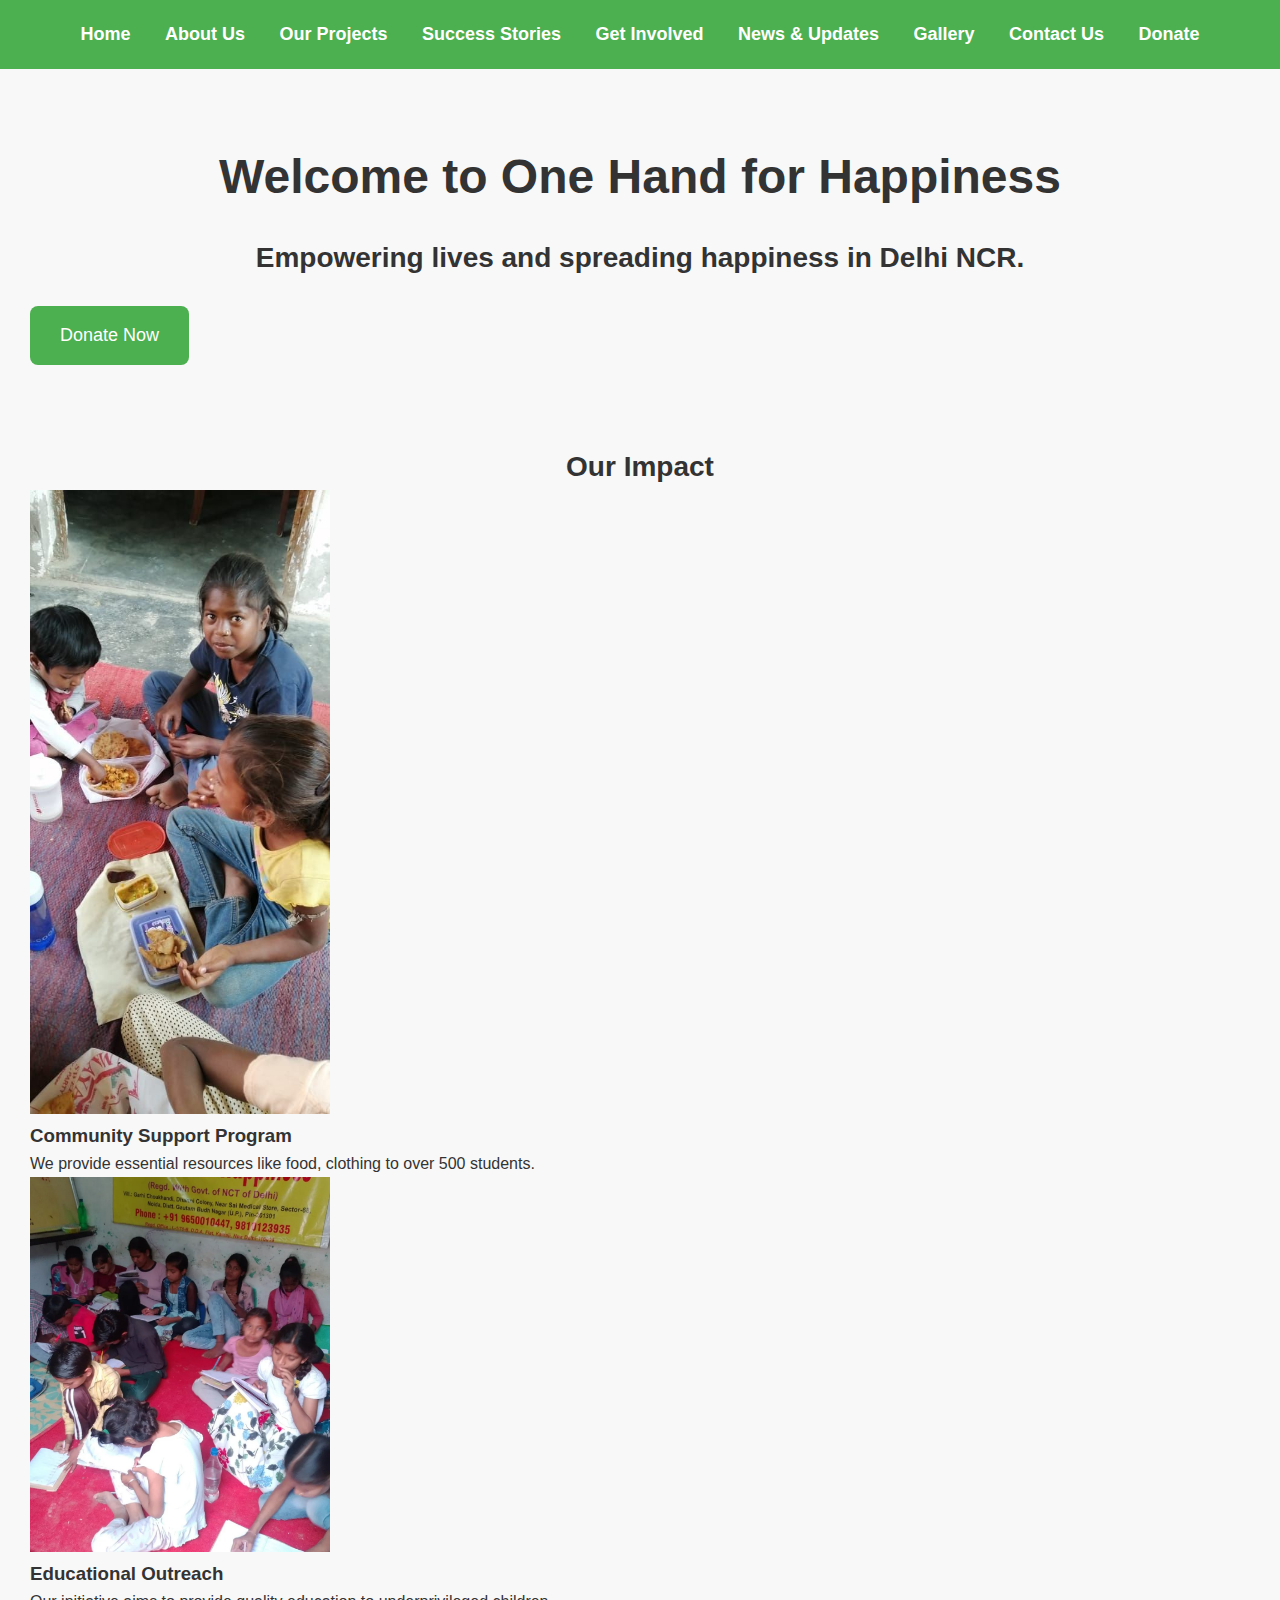
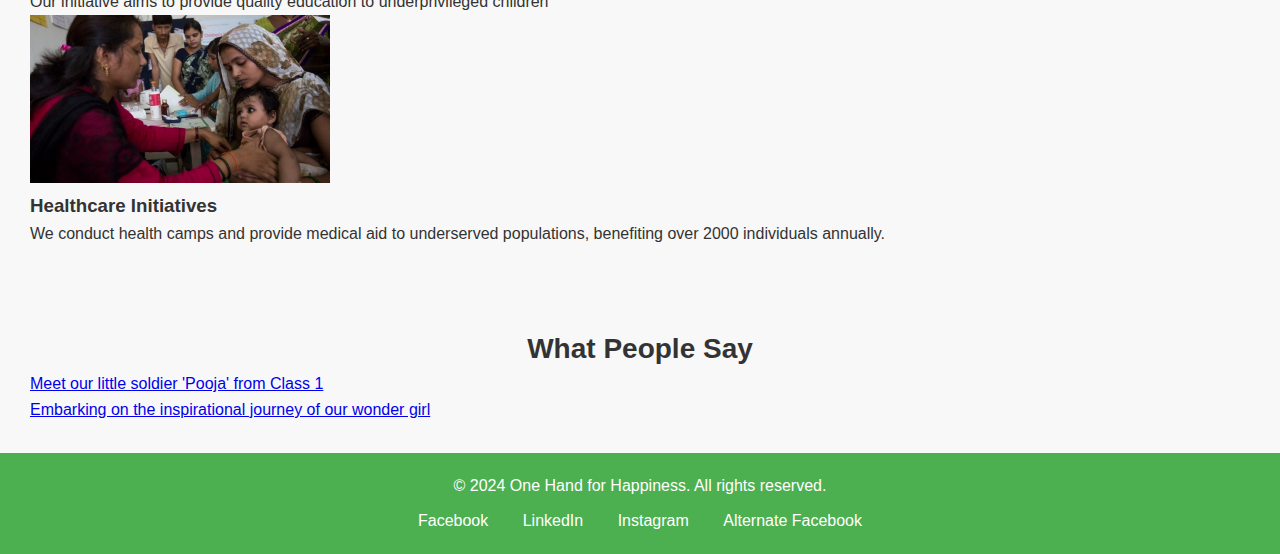
==== index.html @ 92075cfc "ok" ====
<!DOCTYPE html>
<html lang="en">
<head>
    <meta charset="UTF-8">
    <meta name="viewport" content="width=device-width, initial-scale=1.0">
    <title>One Hand for Happiness</title>
    <link rel="shortcut icon" href="favicon.ico" type="image/x-icon">
    <link rel="stylesheet" href="styles.css">
</head>
<body>
    <header>
        <nav>
            <ul>
                <li><a href="index.html">Home</a></li>
                <li><a href="about.html">About Us</a></li>
                <li><a href="projects.html">Our Projects</a></li>
                <li><a href="success-stories.html">Success Stories</a></li>
                <li><a href="get-involved.html">Get Involved</a></li>
                <li><a href="news.html">News & Updates</a></li>
                <li><a href="gallery.html">Gallery</a></li>
                <li><a href="contact.html">Contact Us</a></li>
                <li><a href="donate.html">Donate</a></li>
            </ul>
        </nav>
    </header>

    <section id="hero">
        <h1>Welcome to One Hand for Happiness</h1>
        <h2>Empowering lives and spreading happiness in Delhi NCR.</h2>
        <br>
        <a href="donate.html" class="btn">Donate Now</a>
    </section>

    <section id="highlights">
        <h2>Our Impact</h2>
        <div class="highlight">
            <img src="1678972226921.jpg" alt="Project 1" class="highlight-img">
            <h3>Community Support Program</h3>
            <p>We provide essential resources like food, clothing to over 500 students.</p>
        </div>
        <div class="highlight">
            <img src="1678972236027.jpg" alt="Project 2" class="highlight-img">
            <h3>Educational Outreach</h3>
            <p>Our initiative aims to provide quality education to underprivileged children</p>
        </div>
        <div class="highlight">
            <img src="carouselx2_840882_5572_a14e80c1-f254-4539-85fb-6e90b708daa8.jpg" alt="Project 3" class="highlight-img">
            <h3>Healthcare Initiatives</h3>
            <p>We conduct health camps and provide medical aid to underserved populations, benefiting over 2000 individuals annually.</p>
        </div>
    </section>

    <section id="testimonials">
        <h2>What People Say</h2>
        <div class="testimonial">
            <a href="https://www.linkedin.com/posts/one-hand-for-happiness_littlearmy-youngreaders-educationmatters-activity-7135621989779582977-J3zJ?utm_source=share&utm_medium=member_desktop">Meet our little soldier 'Pooja' from Class 1</a>
           
        </div>
        <div class="testimonial">
            <a href=https://www.linkedin.com/posts/one-hand-for-happiness_wondergirl-inspirationjourney-wondergirls-activity-7138212987156287489-gpcc?utm_source=share&utm_medium=member_desktop>Embarking on the inspirational journey of our wonder girl</a>
           
        </div>

    </section>

    <footer>
        <p>&copy; 2024 One Hand for Happiness. All rights reserved.</p>
        <ul>
            <li><a href="https://www.facebook.com/onehandforhappiness">Facebook</a></li>
            <li><a href="https://www.linkedin.com/company/one-hand-for-happiness/?originalSubdomain=in">LinkedIn</a></li>
            <li><a href="https://www.instagram.com/one_handforhappiness/">Instagram</a></li>
            <li><a href="https://www.facebook.com/1Hand4Happiness/">Alternate Facebook</a></li>
        </ul>
    </footer>
</body>
</html>
---- styles.css ----
/* Reset default styles */
* {
    margin: 0;
    padding: 0;
    box-sizing: border-box;
}

/* Body styles */
body {
    font-family: 'Roboto', sans-serif;
    background-color: #f8f8f8;
    color: #333;
    line-height: 1.6;
}

/* Header styles */
header {
    background-color: #4CAF50;
    padding: 20px 0;
}

/* Navigation styles */
nav ul {
    list-style-type: none;
    padding: 0;
    margin: 0;
    text-align: center;
}

nav ul li {
    display: inline-block;
    margin: 0 15px;
}

nav ul li a {
    color: white;
    text-decoration: none;
    font-size: 18px;
    font-weight: bold;
    transition: all 0.3s ease;
}

nav ul li a:hover {
    color: #388E3C;
}

/* Main heading styles */
h1 {
    color: #333;
    text-align: center;
    margin-top: 40px;
    font-size: 48px;
    font-weight: bold;
}

/* Sub-heading styles */
h2 {
    color: #333;
    font-size: 28px;
    margin-top: 20px;
    text-align: center;
    font-weight: bold;
}

/* Section styles */
section {
    padding: 30px;
}

/* Card styles */
.project, .success-story, .news-item, .gallery-item, .volunteer, .partner, .donate, .contact-info, .donation-method {
    background-color: #fff;
    border-radius: 10px;
    box-shadow: 0 0 20px rgba(0, 0, 0, 0.1);
    padding: 30px;
    margin-bottom: 40px;
    transition: all 0.3s ease;
}

.project:hover, .success-story:hover, .news-item:hover, .gallery-item:hover, .volunteer:hover, .partner:hover, .donate:hover, .contact-info:hover, .donation-method:hover {
    transform: translateY(-5px);
    box-shadow: 0 8px 16px rgba(0, 0, 0, 0.2);
}

.project img, .success-story img, .news-item img, .gallery-item img {
    max-width: 100%;
    height: auto;
    border-radius: 10px;
    transition: all 0.3s ease;
}

/* Footer styles */
footer {
    background-color: #4CAF50;
    color: white;
    text-align: center;
    padding: 20px 0;
    position: relative; /* Changed from fixed to relative */
    width: 100%;
}
footer ul {
    list-style-type: none;
    padding: 0;
    margin: 10px 0 0 0;
}

footer ul li {
    display: inline-block;
    margin: 0 15px;
}

footer ul li a {
    color: white;
    text-decoration: none;
    font-size: 16px;
    transition: all 0.3s ease;
}

footer ul li a:hover {
    color: #388E3C;
}

/* Form styles */
form {
    display: flex;
    flex-direction: column;
    gap: 20px;
}

form label {
    font-weight: bold;
    font-size: 18px;
}

form input,
form textarea {
    padding: 15px;
    border: 1px solid #ddd;
    border-radius: 8px;
    font-size: 16px;
    transition: all 0.3s ease;
}

form input:focus,
form textarea:focus {
    border-color: #4CAF50;
    outline: none;
}

form button {
    background-color: #4CAF50;
    color: white;
    border: none;
    padding: 15px;
    border-radius: 8px;
    cursor: pointer;
    font-size: 16px;
    transition: all 0.3s ease;
}

form button:hover {
    background-color: #388E3C;
}

/* Button styles */
.btn {
    display: inline-block;
    padding: 15px 30px;
    background-color: #4CAF50;
    color: white;
    text-decoration: none;
    border-radius: 8px;
    font-size: 18px;
    transition: all 0.3s ease;
}

.btn:hover {
    background-color: #388E3C;
}

.btn:hover {
    background-color: #388E3C;
}
.highlight-img {
    width: 300px; /* Set the width you want */
    height: auto; /* Maintain the aspect ratio */
}
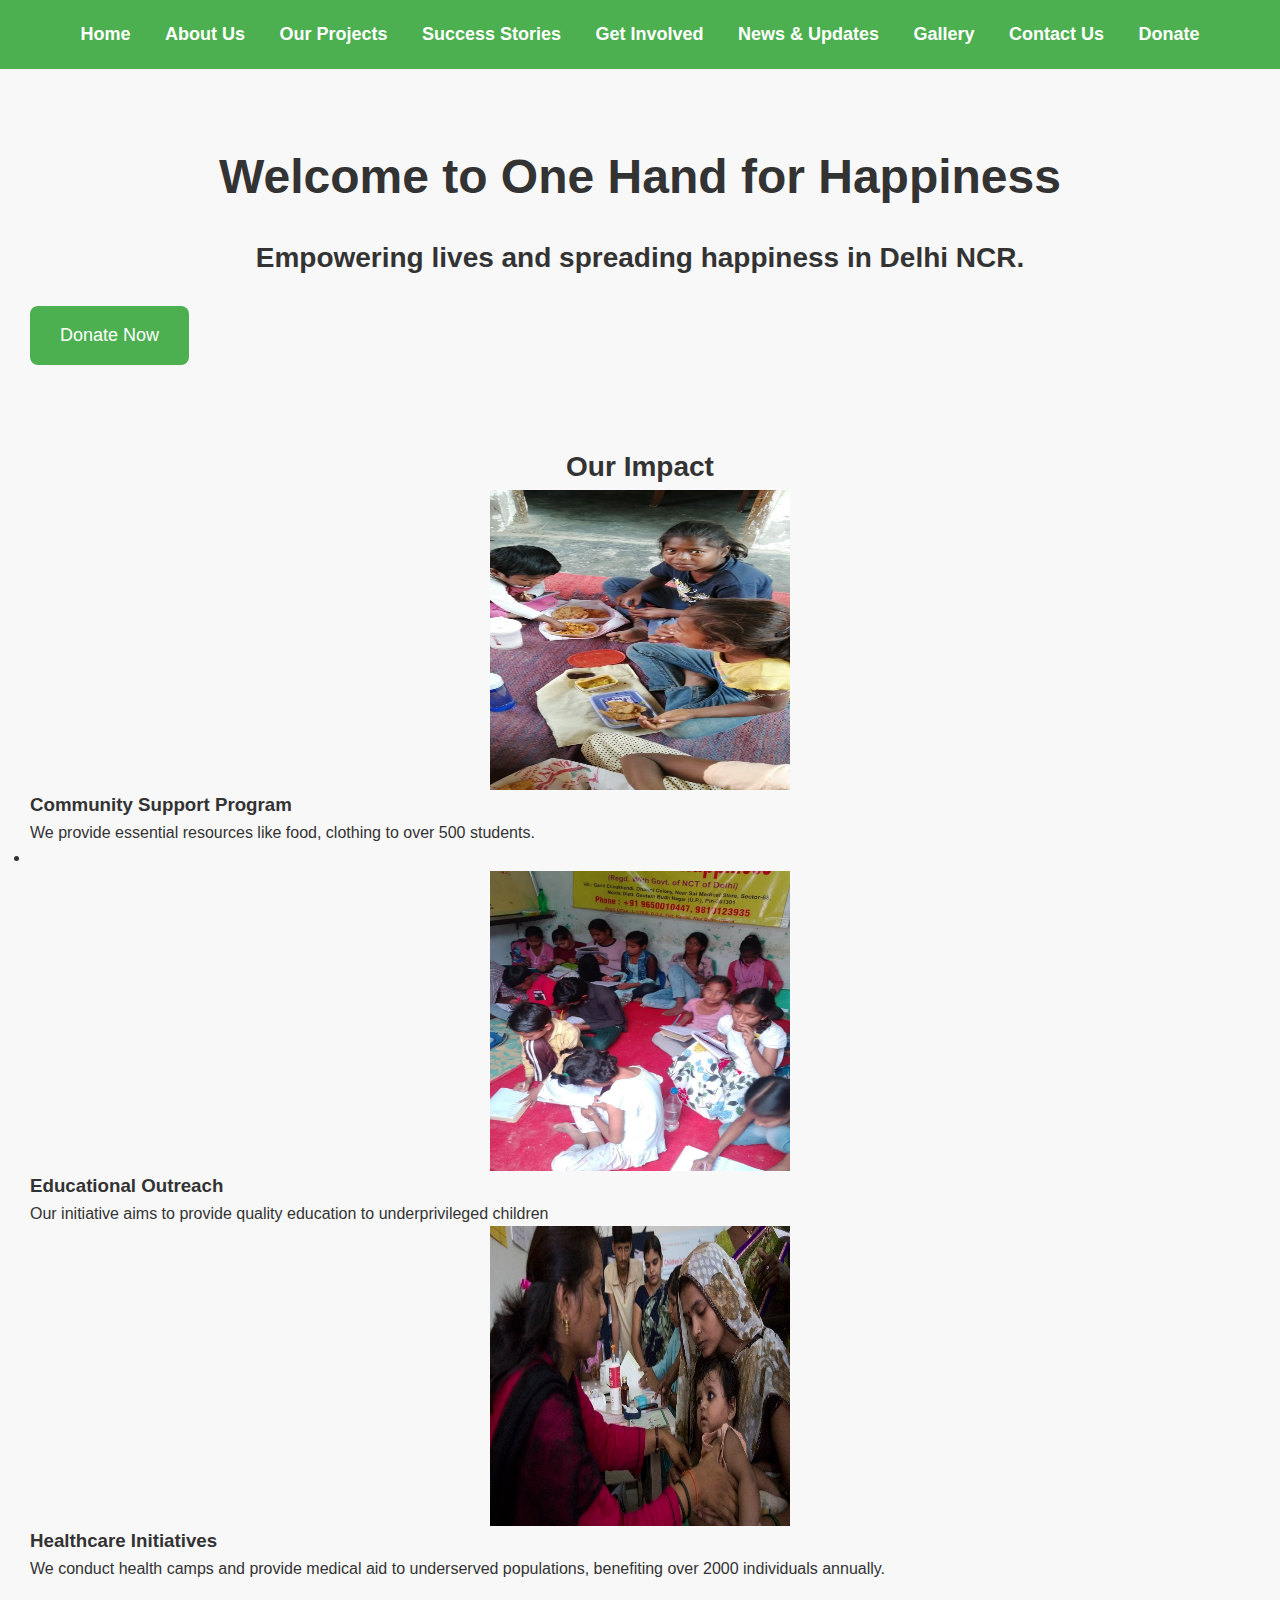
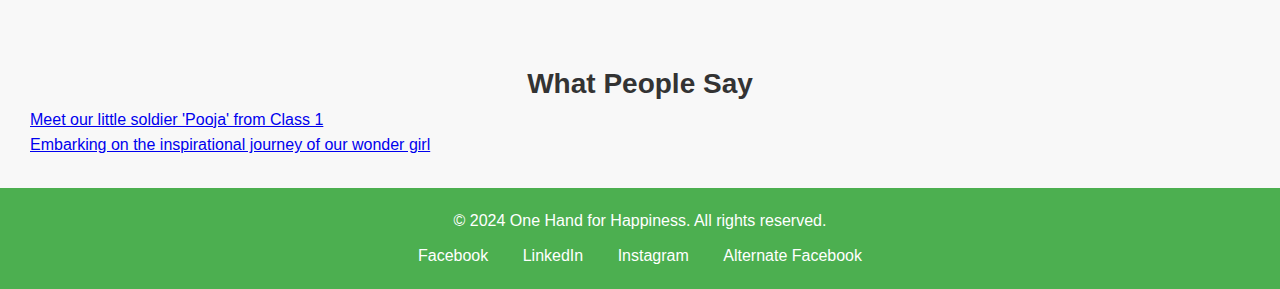
==== commit 237c9293: "Update index.html" ====
--- a/index.html
+++ b/index.html
@@ -37,6 +37,7 @@
             <img src="1678972226921.jpg" alt="Project 1" class="highlight-img">
             <h3>Community Support Program</h3>
             <p>We provide essential resources like food, clothing to over 500 students.</p>
+            <li><a href="https://www.youtube.com/watch?v=KJa4Qp2ENZ0"></a></li>
         </div>
         <div class="highlight">
             <img src="1678972236027.jpg" alt="Project 2" class="highlight-img">
--- a/styles.css
+++ b/styles.css
@@ -183,5 +183,8 @@
 }
 .highlight-img {
     width: 300px; /* Set the width you want */
-    height: auto; /* Maintain the aspect ratio */
-}+    height: 300px; /* Maintain the aspect ratio */
+    text-align: center;
+    display: block; /* Make the image a block element */
+    margin: 0 auto; /* Center-align the image */
+}
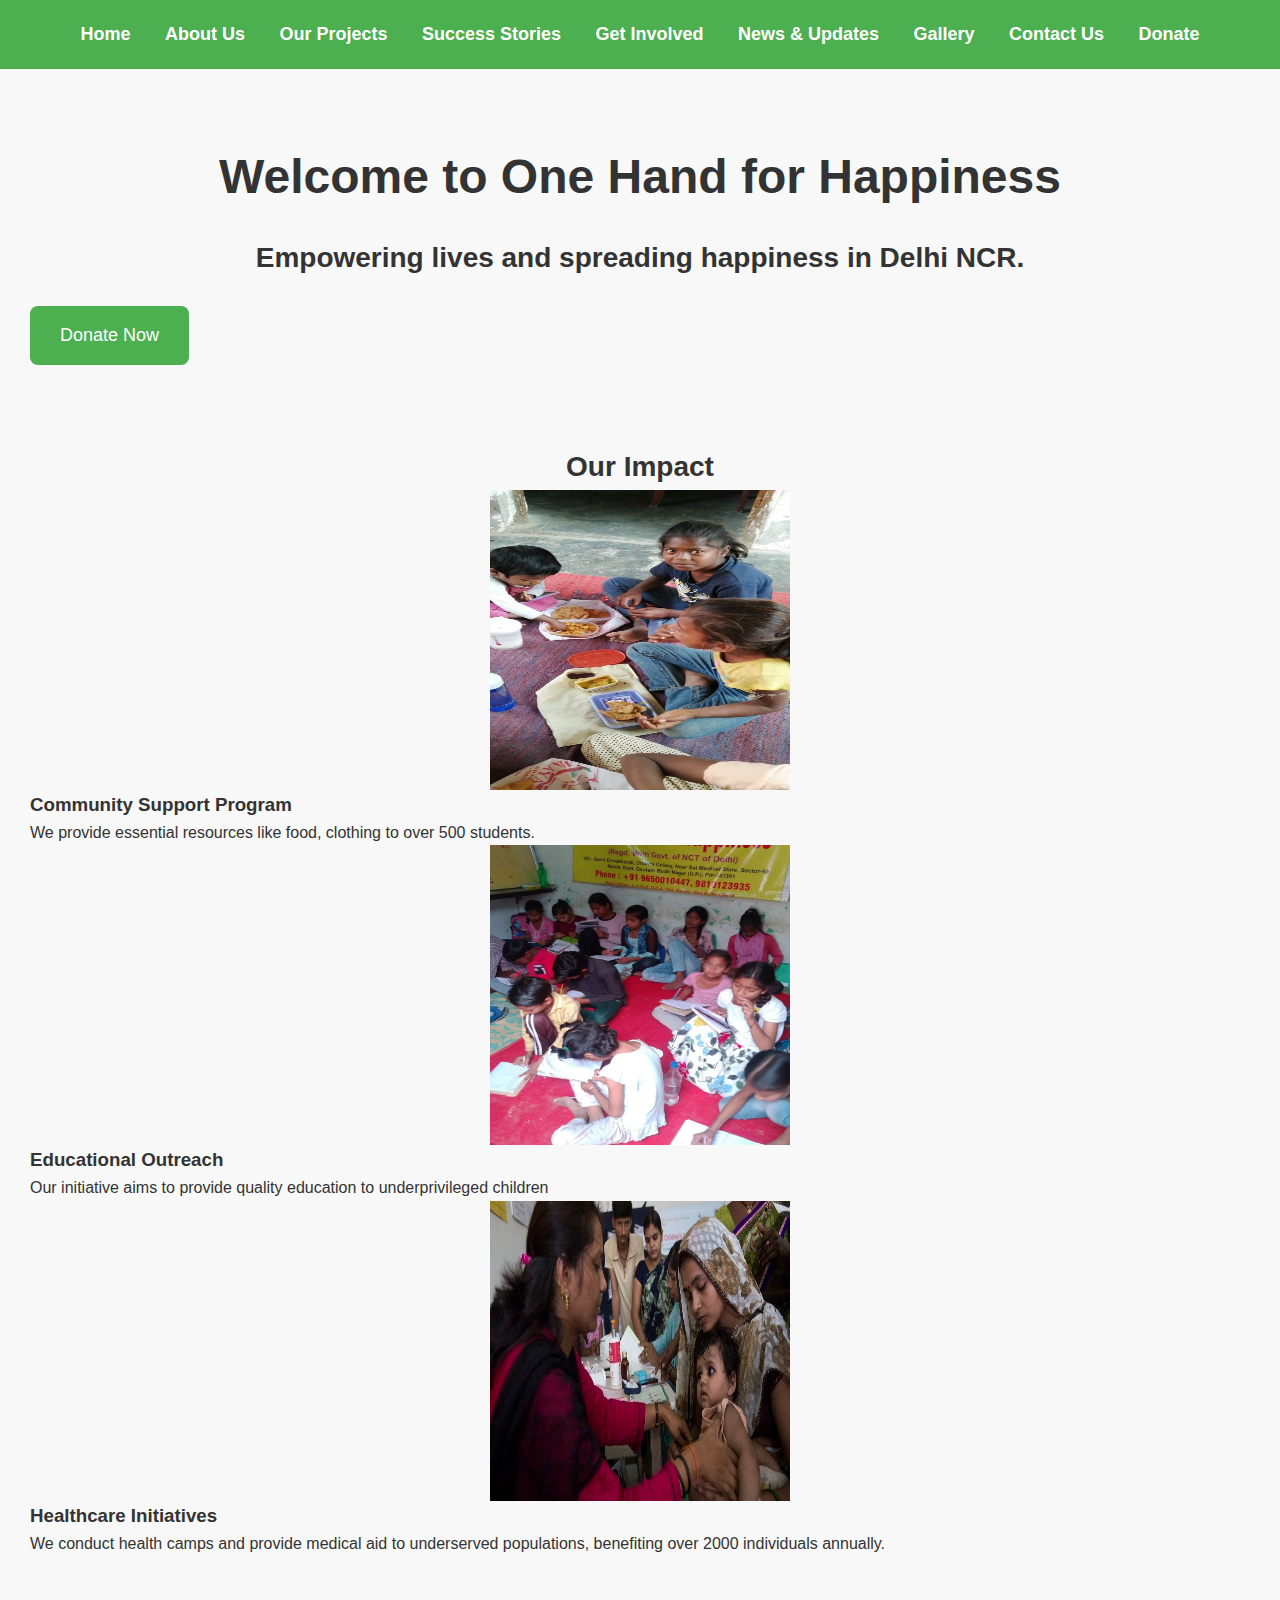
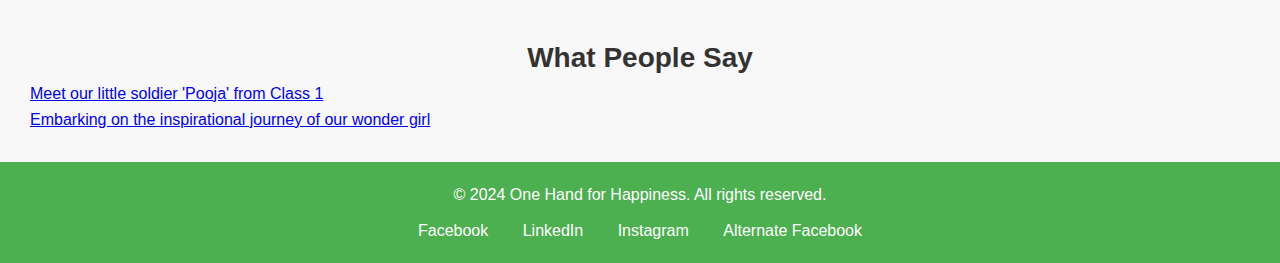
==== commit 07e23914: "Update index.html" ====
--- a/index.html
+++ b/index.html
@@ -37,7 +37,7 @@
             <img src="1678972226921.jpg" alt="Project 1" class="highlight-img">
             <h3>Community Support Program</h3>
             <p>We provide essential resources like food, clothing to over 500 students.</p>
-            <li><a href="https://www.youtube.com/watch?v=KJa4Qp2ENZ0"></a></li>
+            <a href="https://www.youtube.com/watch?v=KJa4Qp2ENZ0"></a>
         </div>
         <div class="highlight">
             <img src="1678972236027.jpg" alt="Project 2" class="highlight-img">
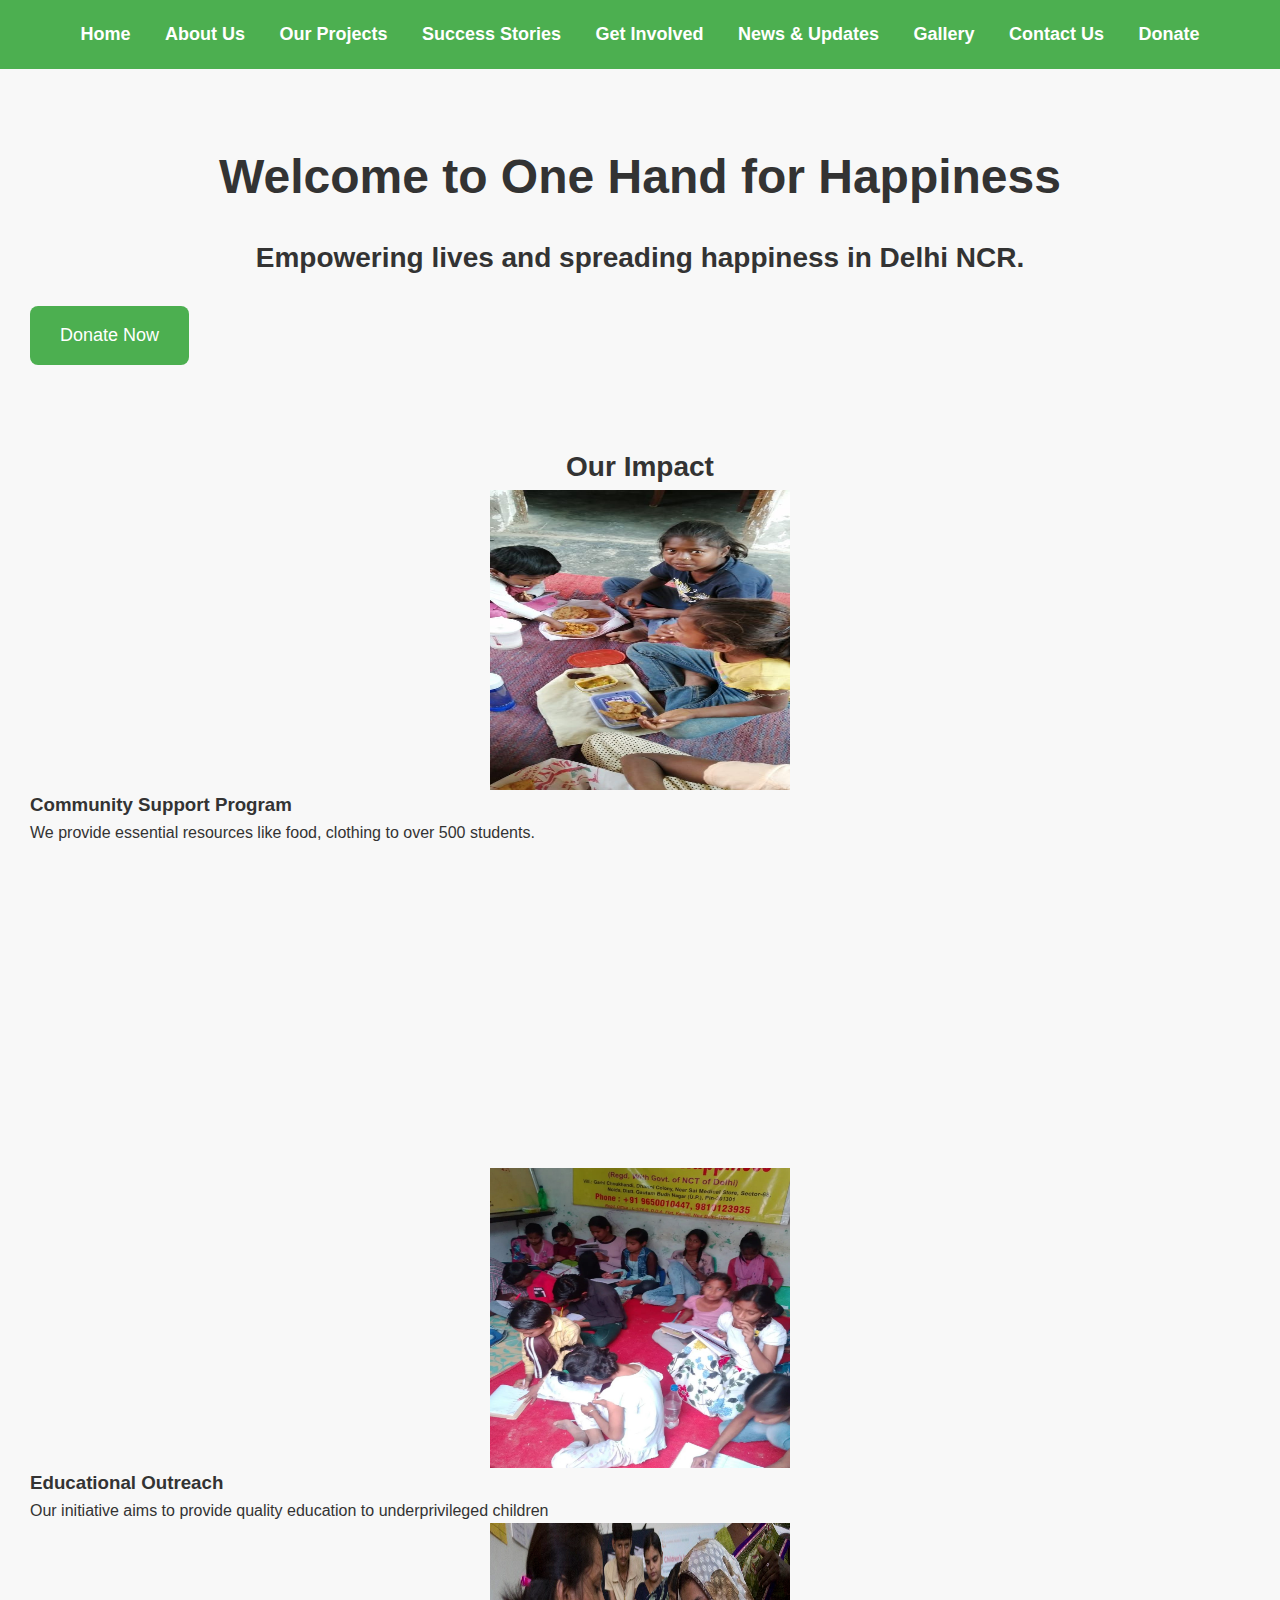
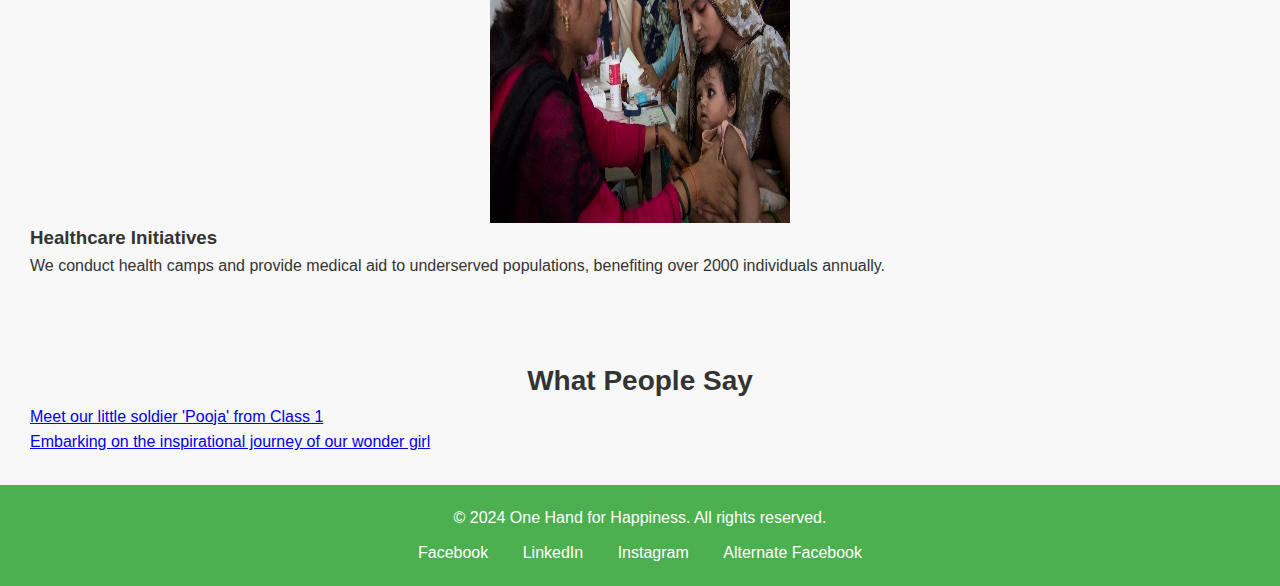
==== commit 31157f82: "Update index.html" ====
--- a/index.html
+++ b/index.html
@@ -37,7 +37,7 @@
             <img src="1678972226921.jpg" alt="Project 1" class="highlight-img">
             <h3>Community Support Program</h3>
             <p>We provide essential resources like food, clothing to over 500 students.</p>
-            <a href="https://www.youtube.com/watch?v=KJa4Qp2ENZ0"></a>
+           <iframe width="560" height="315" src="https://www.youtube.com/embed/KJa4Qp2ENZ0?si=K8Nj1a4c1f57CsTZ" title="YouTube video player" frameborder="0" allow="accelerometer; autoplay; clipboard-write; encrypted-media; gyroscope; picture-in-picture; web-share" referrerpolicy="strict-origin-when-cross-origin" allowfullscreen></iframe>
         </div>
         <div class="highlight">
             <img src="1678972236027.jpg" alt="Project 2" class="highlight-img">
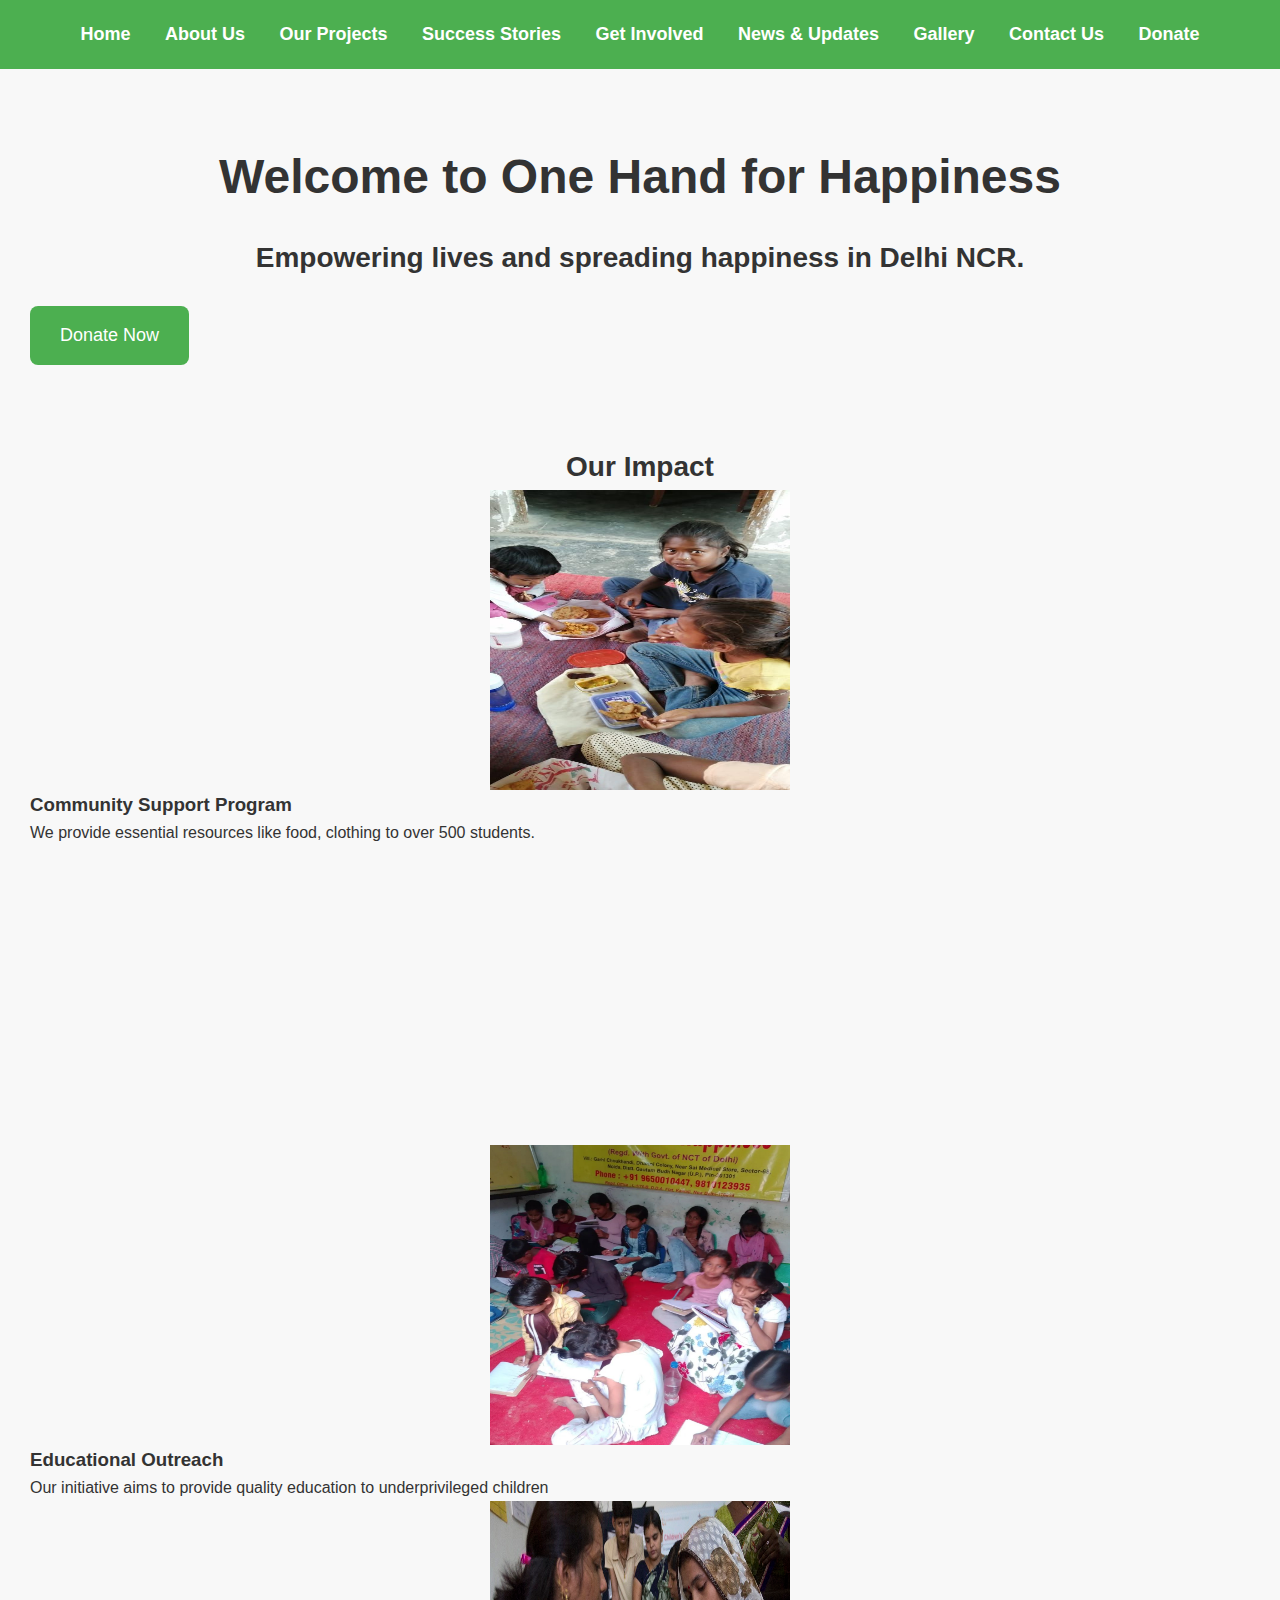
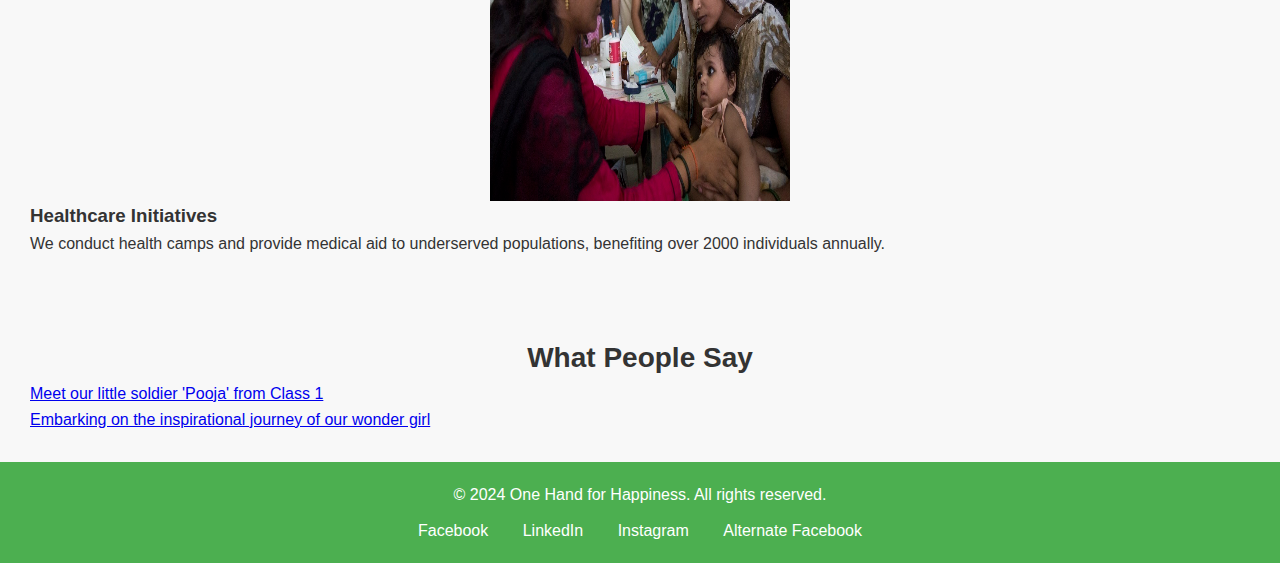
==== commit 7e8d1e65: "Update index.html" ====
--- a/index.html
+++ b/index.html
@@ -37,7 +37,7 @@
             <img src="1678972226921.jpg" alt="Project 1" class="highlight-img">
             <h3>Community Support Program</h3>
             <p>We provide essential resources like food, clothing to over 500 students.</p>
-           <iframe width="560" height="315" src="https://www.youtube.com/embed/KJa4Qp2ENZ0?si=K8Nj1a4c1f57CsTZ" title="YouTube video player" frameborder="0" allow="accelerometer; autoplay; clipboard-write; encrypted-media; gyroscope; picture-in-picture; web-share" referrerpolicy="strict-origin-when-cross-origin" allowfullscreen></iframe>
+           <iframe class="highlight-img" src="https://www.youtube.com/embed/KJa4Qp2ENZ0?si=K8Nj1a4c1f57CsTZ" title="YouTube video player" frameborder="0" allow="accelerometer; autoplay; clipboard-write; encrypted-media; gyroscope; picture-in-picture; web-share" referrerpolicy="strict-origin-when-cross-origin" allowfullscreen></iframe>
         </div>
         <div class="highlight">
             <img src="1678972236027.jpg" alt="Project 2" class="highlight-img">
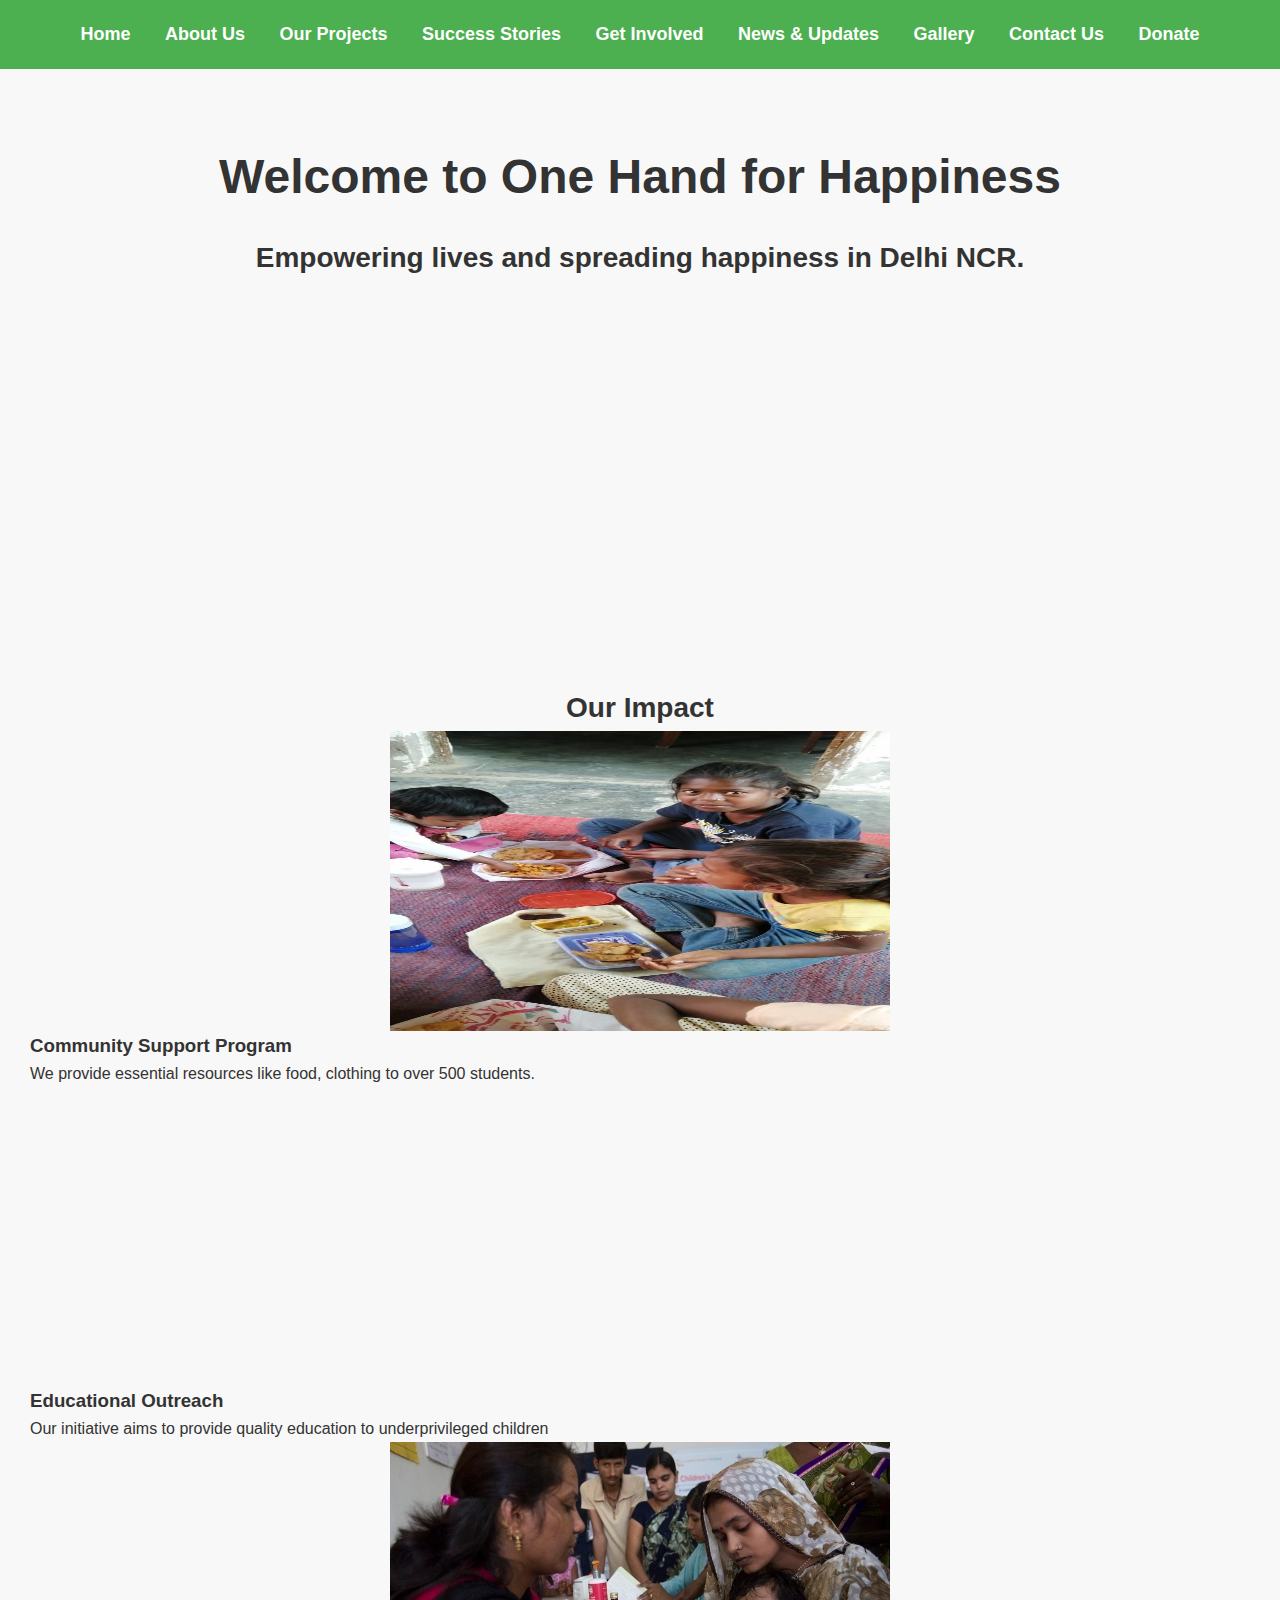
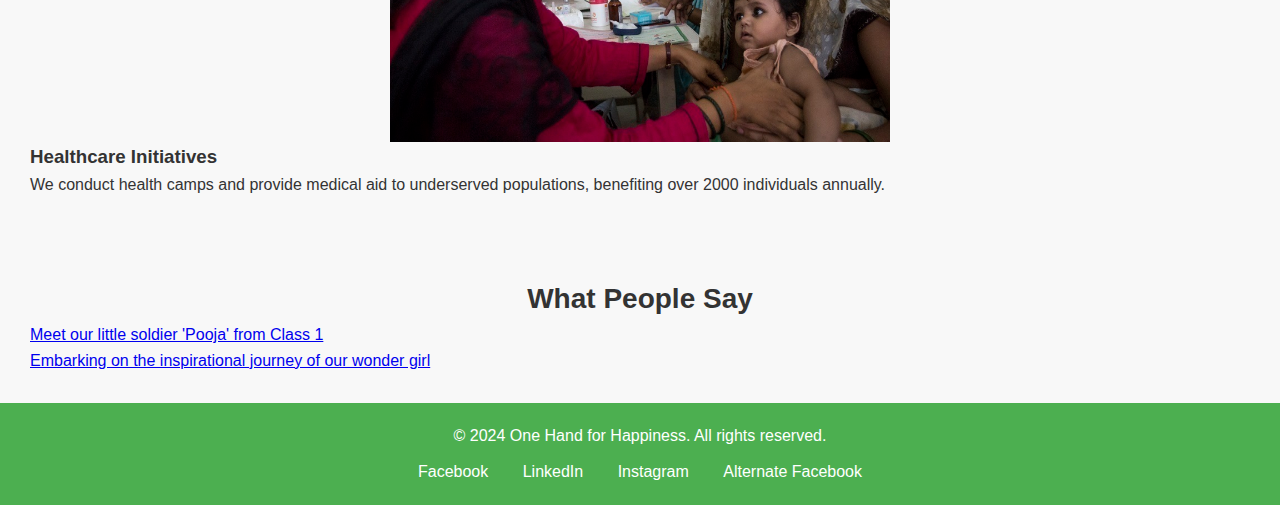
==== commit fcb48457: "Update index.html" ====
--- a/index.html
+++ b/index.html
@@ -28,7 +28,7 @@
         <h1>Welcome to One Hand for Happiness</h1>
         <h2>Empowering lives and spreading happiness in Delhi NCR.</h2>
         <br>
-        <a href="donate.html" class="btn">Donate Now</a>
+        <iframe class="highlight-img" src="https://www.youtube.com/embed/KJa4Qp2ENZ0?si=K8Nj1a4c1f57CsTZ" title="YouTube video player" frameborder="0" allow="accelerometer; autoplay; clipboard-write; encrypted-media; gyroscope; picture-in-picture; web-share" referrerpolicy="strict-origin-when-cross-origin" allowfullscreen></iframe>
     </section>
 
     <section id="highlights">
@@ -37,10 +37,10 @@
             <img src="1678972226921.jpg" alt="Project 1" class="highlight-img">
             <h3>Community Support Program</h3>
             <p>We provide essential resources like food, clothing to over 500 students.</p>
-           <iframe class="highlight-img" src="https://www.youtube.com/embed/KJa4Qp2ENZ0?si=K8Nj1a4c1f57CsTZ" title="YouTube video player" frameborder="0" allow="accelerometer; autoplay; clipboard-write; encrypted-media; gyroscope; picture-in-picture; web-share" referrerpolicy="strict-origin-when-cross-origin" allowfullscreen></iframe>
+           
         </div>
         <div class="highlight">
-            <img src="1678972236027.jpg" alt="Project 2" class="highlight-img">
+            <iframe class="highlight-img" src="https://www.youtube.com/embed/BWwhAXgbfPw?si=IIo-q24_XMmyCJfe" title="YouTube video player" frameborder="0" allow="accelerometer; autoplay; clipboard-write; encrypted-media; gyroscope; picture-in-picture; web-share" referrerpolicy="strict-origin-when-cross-origin" allowfullscreen></iframe>
             <h3>Educational Outreach</h3>
             <p>Our initiative aims to provide quality education to underprivileged children</p>
         </div>
--- a/styles.css
+++ b/styles.css
@@ -182,7 +182,7 @@
     background-color: #388E3C;
 }
 .highlight-img {
-    width: 300px; /* Set the width you want */
+    width: 500px; /* Set the width you want */
     height: 300px; /* Maintain the aspect ratio */
     text-align: center;
     display: block; /* Make the image a block element */
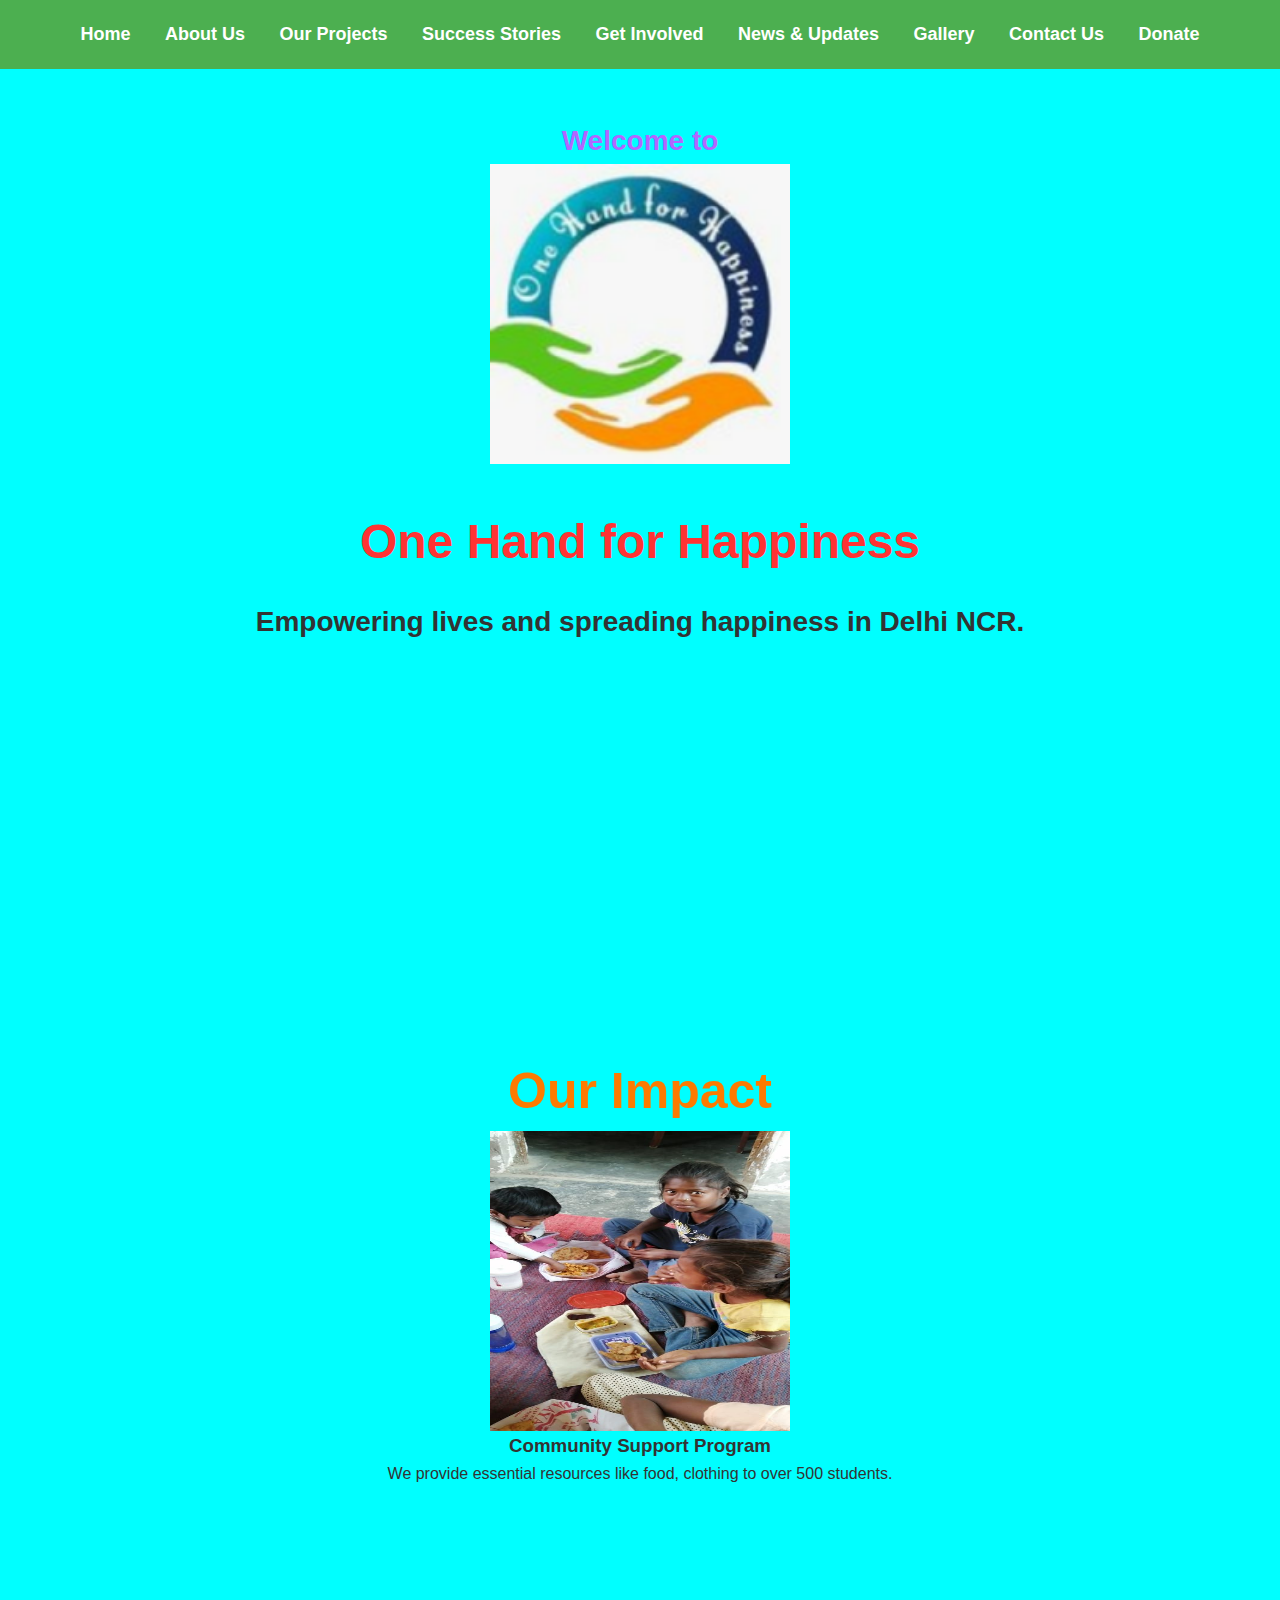
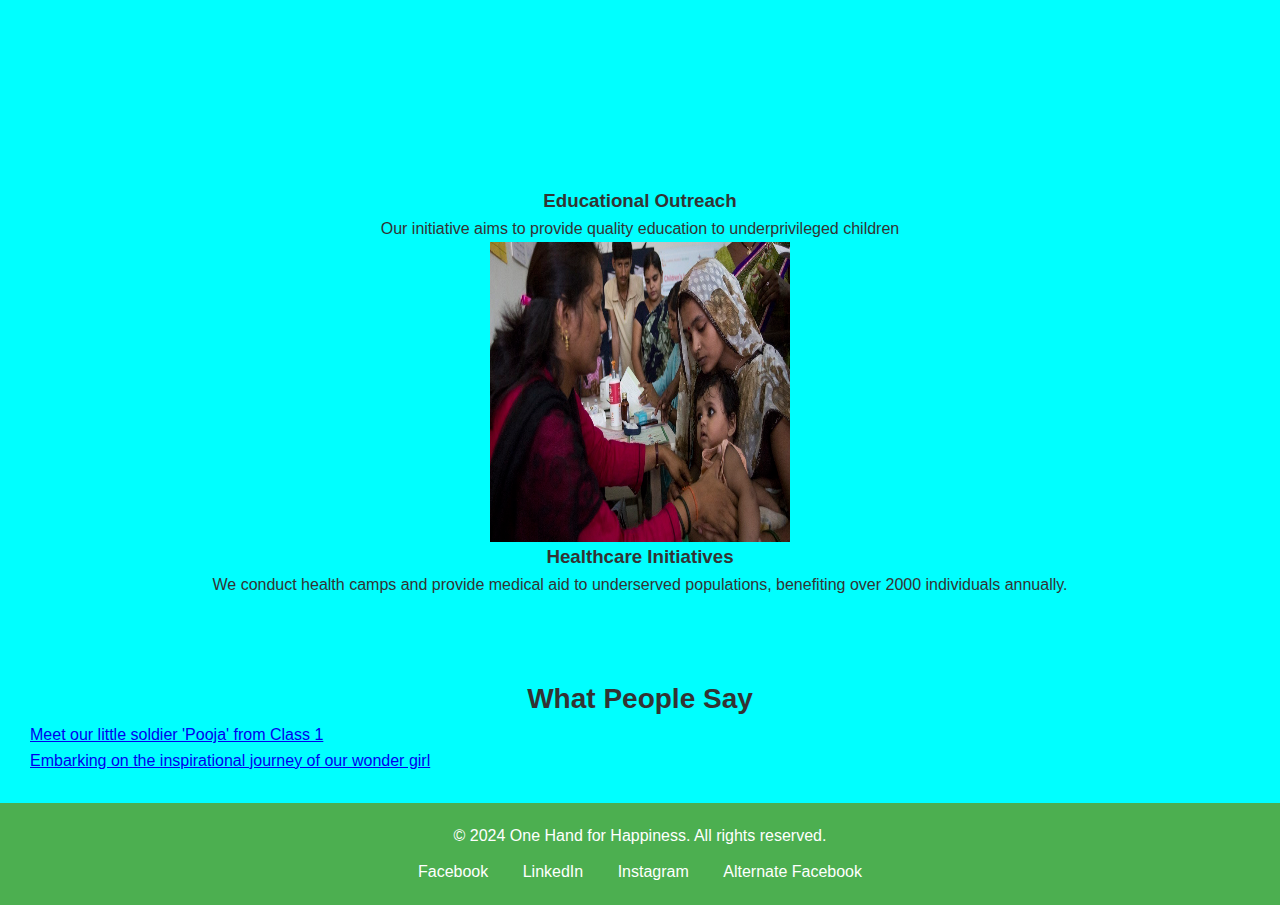
==== commit 5c77c1e1: "ok" ====
--- a/index.html
+++ b/index.html
@@ -25,29 +25,31 @@
     </header>
 
     <section id="hero">
-        <h1>Welcome to One Hand for Happiness</h1>
-        <h2>Empowering lives and spreading happiness in Delhi NCR.</h2>
+        <h2 style="color:#b266ff;text-align:center">Welcome to</h2>
+        <img src="favicon_io (2)/android-chrome-192x192.png" class="highlight-img"></img>
+        <h1 style="color:#ff3333">One Hand for Happiness</h1>             
+             <h2>Empowering lives and spreading happiness in Delhi NCR.</h2>
         <br>
-        <iframe class="highlight-img" src="https://www.youtube.com/embed/KJa4Qp2ENZ0?si=K8Nj1a4c1f57CsTZ" title="YouTube video player" frameborder="0" allow="accelerometer; autoplay; clipboard-write; encrypted-media; gyroscope; picture-in-picture; web-share" referrerpolicy="strict-origin-when-cross-origin" allowfullscreen></iframe>
+        <iframe class="highlight-img" src="https://www.youtube.com/embed/KJa4Qp2ENZ0?si=K8Nj1a4c1f57CsTZ" title="YouTube video player" frameborder="0" allow="accelerometer; autoplay; clipboard-write; encrypted-media; gyroscope; picture-in-picture; web-share" referrerpolicy="strict-origin-when-cross-origin"></iframe>
     </section>
 
     <section id="highlights">
-        <h2>Our Impact</h2>
+        <h2 style="color:rgb(253, 122, 0);font-size:50px">Our Impact</h2>
         <div class="highlight">
-            <img src="1678972226921.jpg" alt="Project 1" class="highlight-img">
-            <h3>Community Support Program</h3>
-            <p>We provide essential resources like food, clothing to over 500 students.</p>
+            <img src="1678972226921.jpg" alt="Project 1" class="highlight-img"></img>
+            <h3 style="text-align:center;">Community Support Program</h3>
+            <p style="text-align:center"; >We provide essential resources like food, clothing to over 500 students.</p>
            
         </div>
         <div class="highlight">
             <iframe class="highlight-img" src="https://www.youtube.com/embed/BWwhAXgbfPw?si=IIo-q24_XMmyCJfe" title="YouTube video player" frameborder="0" allow="accelerometer; autoplay; clipboard-write; encrypted-media; gyroscope; picture-in-picture; web-share" referrerpolicy="strict-origin-when-cross-origin" allowfullscreen></iframe>
-            <h3>Educational Outreach</h3>
-            <p>Our initiative aims to provide quality education to underprivileged children</p>
+            <h3 style="text-align:center">Educational Outreach</h3>
+            <p style="text-align:center">Our initiative aims to provide quality education to underprivileged children</p>
         </div>
         <div class="highlight">
             <img src="carouselx2_840882_5572_a14e80c1-f254-4539-85fb-6e90b708daa8.jpg" alt="Project 3" class="highlight-img">
-            <h3>Healthcare Initiatives</h3>
-            <p>We conduct health camps and provide medical aid to underserved populations, benefiting over 2000 individuals annually.</p>
+            <h3 style="text-align:center">Healthcare Initiatives</h3>
+            <p style="text-align:center">We conduct health camps and provide medical aid to underserved populations, benefiting over 2000 individuals annually.</p>
         </div>
     </section>
 
--- a/styles.css
+++ b/styles.css
@@ -8,7 +8,7 @@
 /* Body styles */
 body {
     font-family: 'Roboto', sans-serif;
-    background-color: #f8f8f8;
+    background-color: #00ffff;
     color: #333;
     line-height: 1.6;
 }
@@ -182,9 +182,16 @@
     background-color: #388E3C;
 }
 .highlight-img {
-    width: 500px; /* Set the width you want */
+    width: 300px; /* Set the width you want */
     height: 300px; /* Maintain the aspect ratio */
     text-align: center;
     display: block; /* Make the image a block element */
     margin: 0 auto; /* Center-align the image */
 }
+.img-sizegood {
+    width: 500px; /* Set the width you want */
+    height: 500px; /* Maintain the aspect ratio */
+    text-align: center;
+    display: block; /* Make the image a block element */
+    margin: 0 auto; /* Center-align the image */
+}